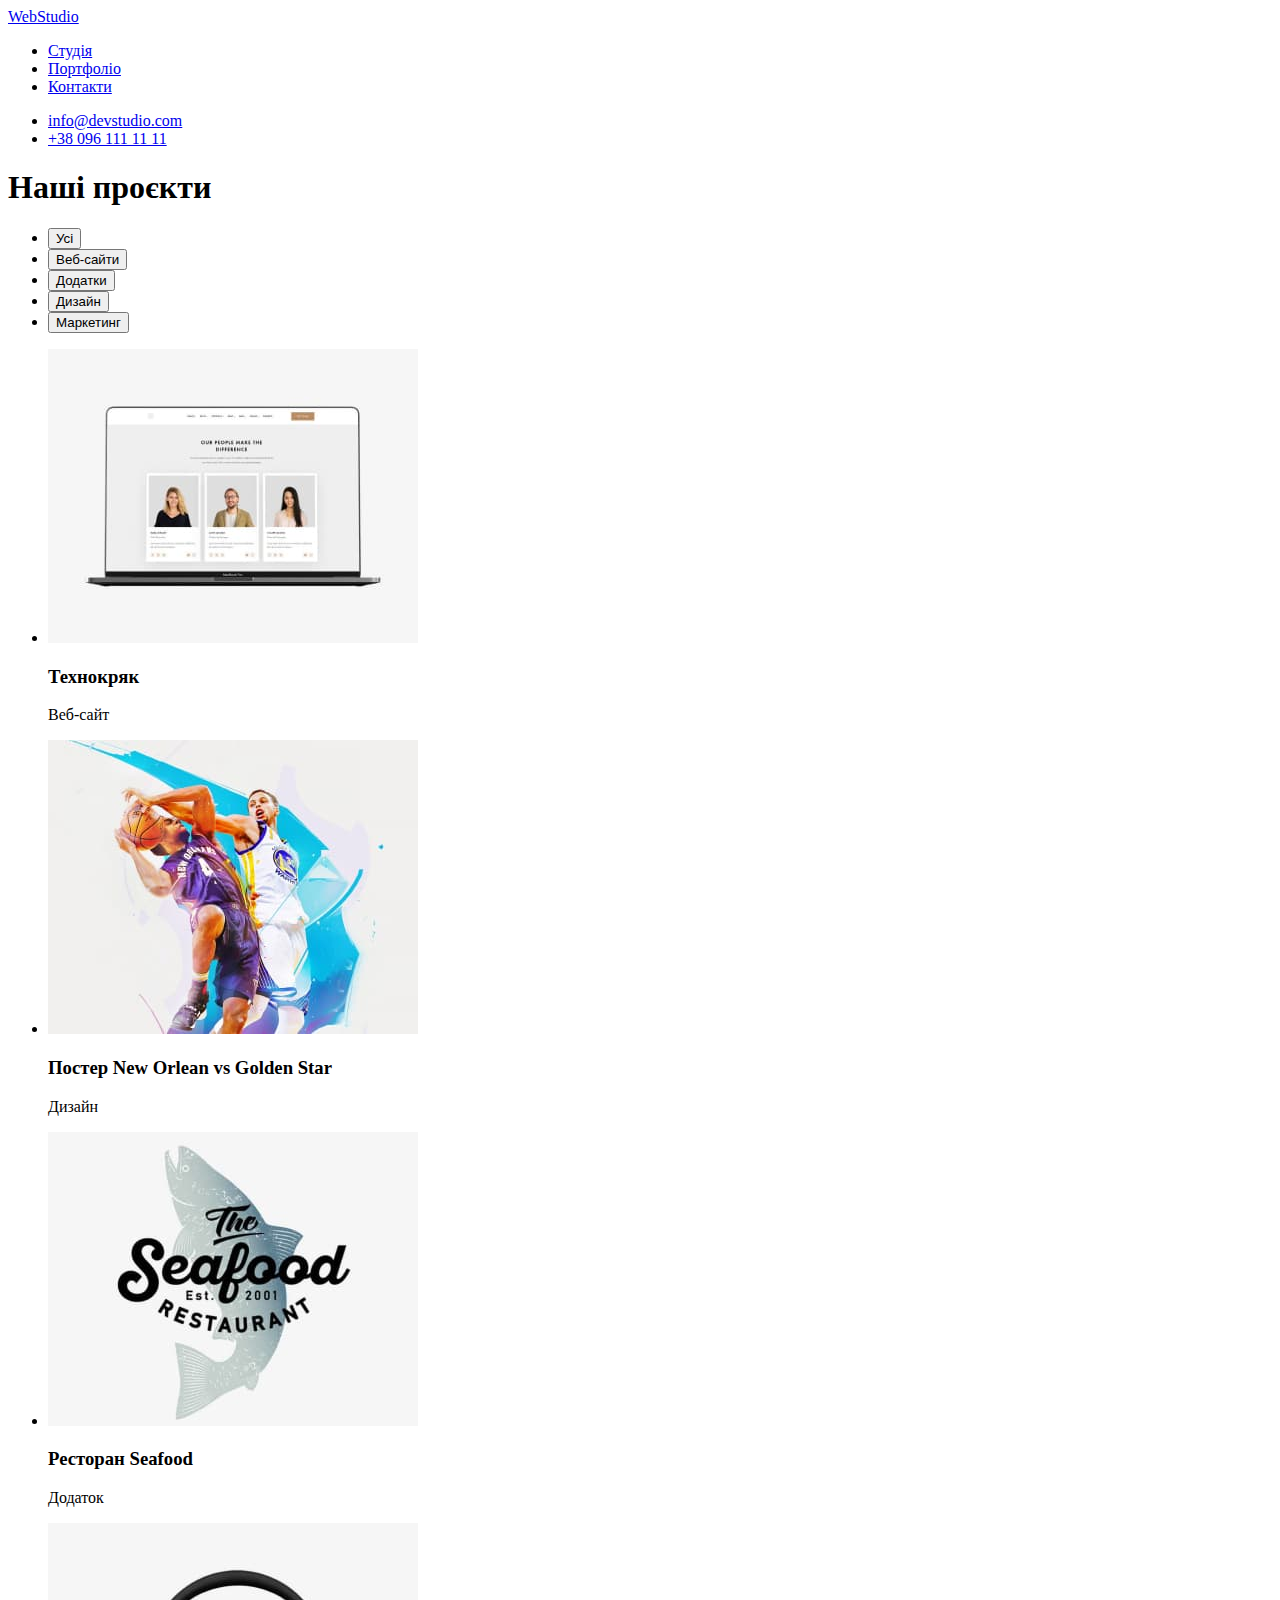
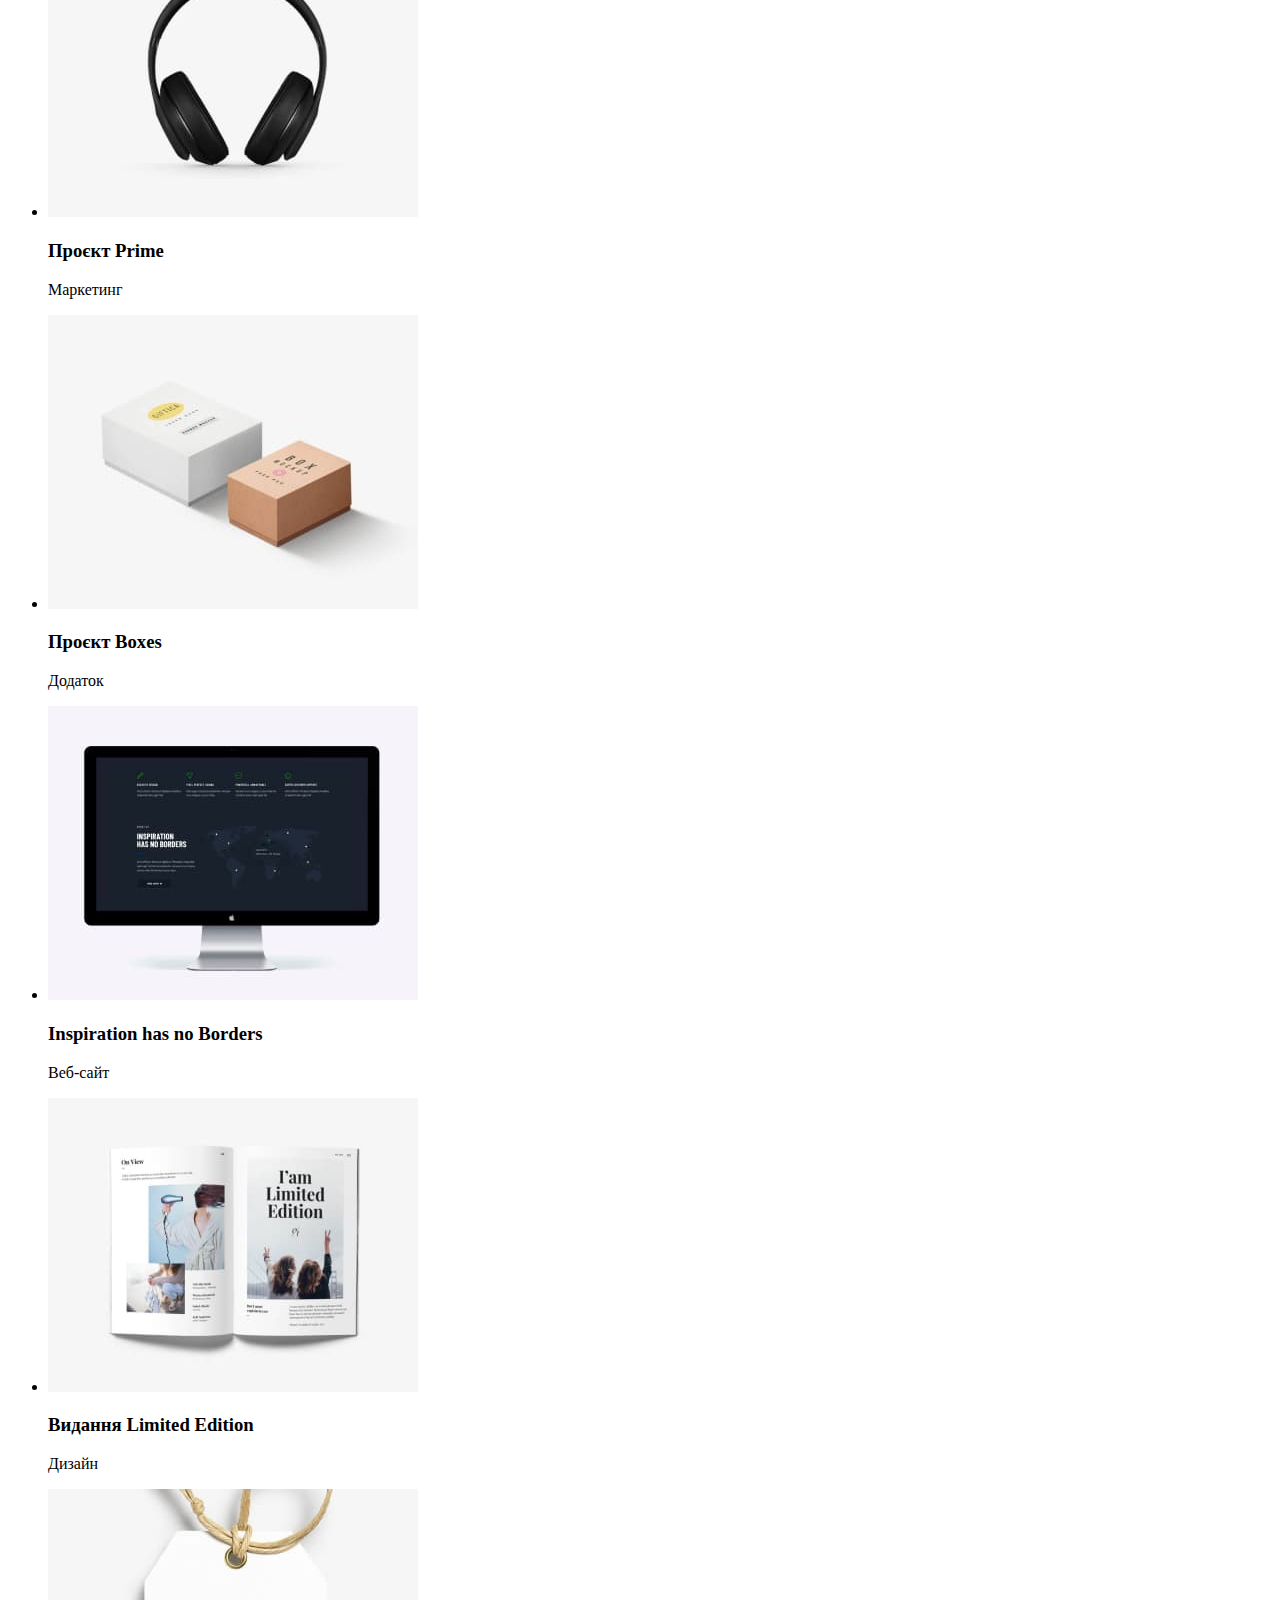
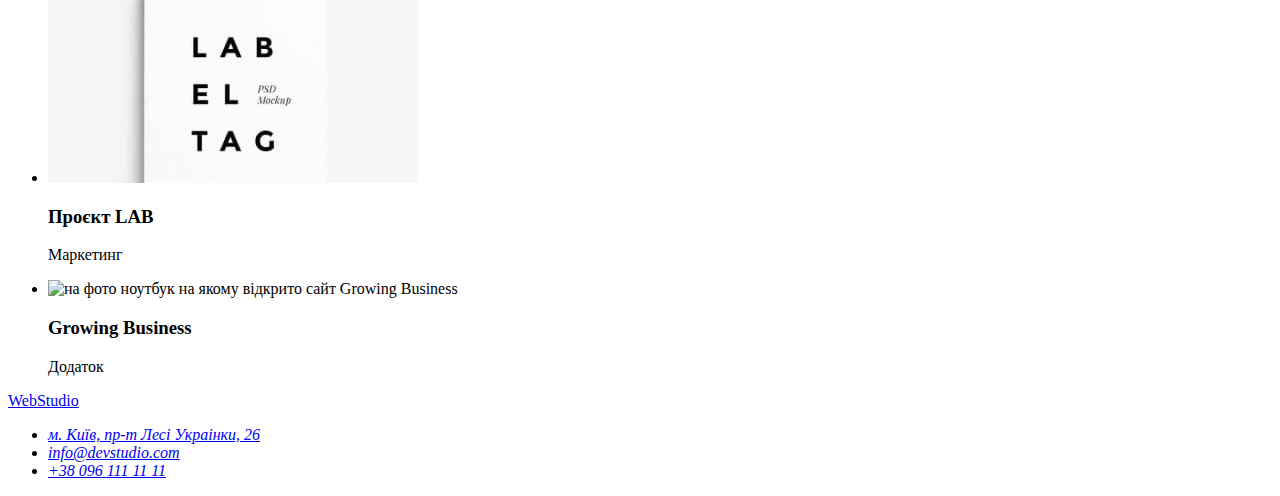
==== portfolio.html @ 0df93a82 "added portfolio.html" ====
<!DOCTYPE html>
<html lang="uk">

<head>
    <meta charset="UTF-8">
    <meta http-equiv="X-UA-Compatible" content="IE=edge">
    <meta name="viewport" content="width=device-width, initial-scale=1.0">
    <title>Portfolio</title>
</head>

<body>
    <header>
        <nav>
            <a href="./index.html">WebStudio</a>
            <ul>
                <li><a href="./index.html">Студія</a></li>
                <li><a href="./portfolio.html">Портфоліо</a></li>
                <li><a href="#">Контакти</a></li>
            </ul>
        </nav>
        <ul>
            <li><a href="mailto:info@devstudio.com" lang="en">info@devstudio.com</a></li>
            <li><a href="tel:+380961111111">+38 096 111 11 11</a></li>
        </ul>
    </header>
    <main>
        <section>
            <h1>Наші проєкти</h1>
            <ul>
                <li><button type="button">Усі</button></li>
                <li><button type="button">Веб-сайти</button></li>
                <li><button type="button">Додатки</button></li>
                <li><button type="button">Дизайн</button></li>
                <li><button type="button">Маркетинг</button></li>
            </ul>
            <ul>
                <li>
                    <img src="./images/tehnokriak.jpg" alt="на фото відкритий ноутбук на якому зображено дві жінки та чоловік" width="370" height="294">
                    <h3>Технокряк</h3>
                    <p>Веб-сайт</p>
                </li>
                <li>
                    <img src="./images/poster New Orlean vs Golden Star.jpg" alt="на фото зображено постер з двома баскетболістами" width="370" height="294">
                    <h3>Постер New Orlean vs Golden Star</h3>
                    <p>Дизайн</p>
                </li>
                <li>
                    <img src="./images/restaurant Seafood.jpg" alt="на фото зображено рибу та назву ресторану" width="370" height="294">
                    <h3>Ресторан Seafood</h3>
                    <p>Додаток</p>
                </li>
                <li>
                    <img src="./images/project Prime.jpg" alt="на фото зображені бездротові навушники" width="370" height="294">
                    <h3>Проєкт Prime</h3>
                    <p>Маркетинг</p>
                </li>
                <li>
                    <img src="./images/project Boxes.jpg" alt="на фото зображено біла і коричнева коробки" width="370" height="294">
                    <h3>Проєкт Boxes</h3>
                    <p>Додаток</p>
                </li>
                <li>
                    <img src="./images/Inspiration has no Borders.jpg" alt="на фото монітор apple на якому зображено карту світу" width="370" height="294">
                    <h3>Inspiration has no Borders</h3>
                    <p>Веб-сайт</p>
                </li>
                <li>
                    <img src="./images/publishing house Limited Edition.jpg" alt="на фото відкрита книга" width="370" height="294">
                    <h3>Видання Limited Edition</h3>
                    <p>Дизайн</p>
                </li>
                <li>
                    <img src="./images/project LAB.jpg" alt="на фото зображена паперова лейба з написом LAB EL TAG" width="370" height="294">
                    <h3>Проєкт LAB</h3>
                    <p>Маркетинг</p>
                </li>
                <li>
                    <img src="./images/Growing Business.jpg.jpg" alt="на фото ноутбук на якому відкрито сайт Growing Business" width="370" height="294">
                    <h3>Growing Business</h3>
                    <p>Додаток</p>
                </li>
            </ul>
        </section>
    </main>
    <footer>
        <a href="./index.html">WebStudio</a>
        <address>
            <ul>
                <li>
                    <a href="https://goo.gl/maps/CPtrU1FHBa2aNyZL9" target="_blank"
                        rel="noopener noreferrer nofollow">м. Київ, пр-т Лесі Украінки, 26</a>
                </li>
                <li>
                    <a href="mailto:info@devstudio.com" lang="en">info@devstudio.com</a>
                </li>
                <li>
                    <a href="tel:+380961111111">+38 096 111 11 11</a>
                </li>
            </ul>

        </address>
    </footer>
</body>

</html>
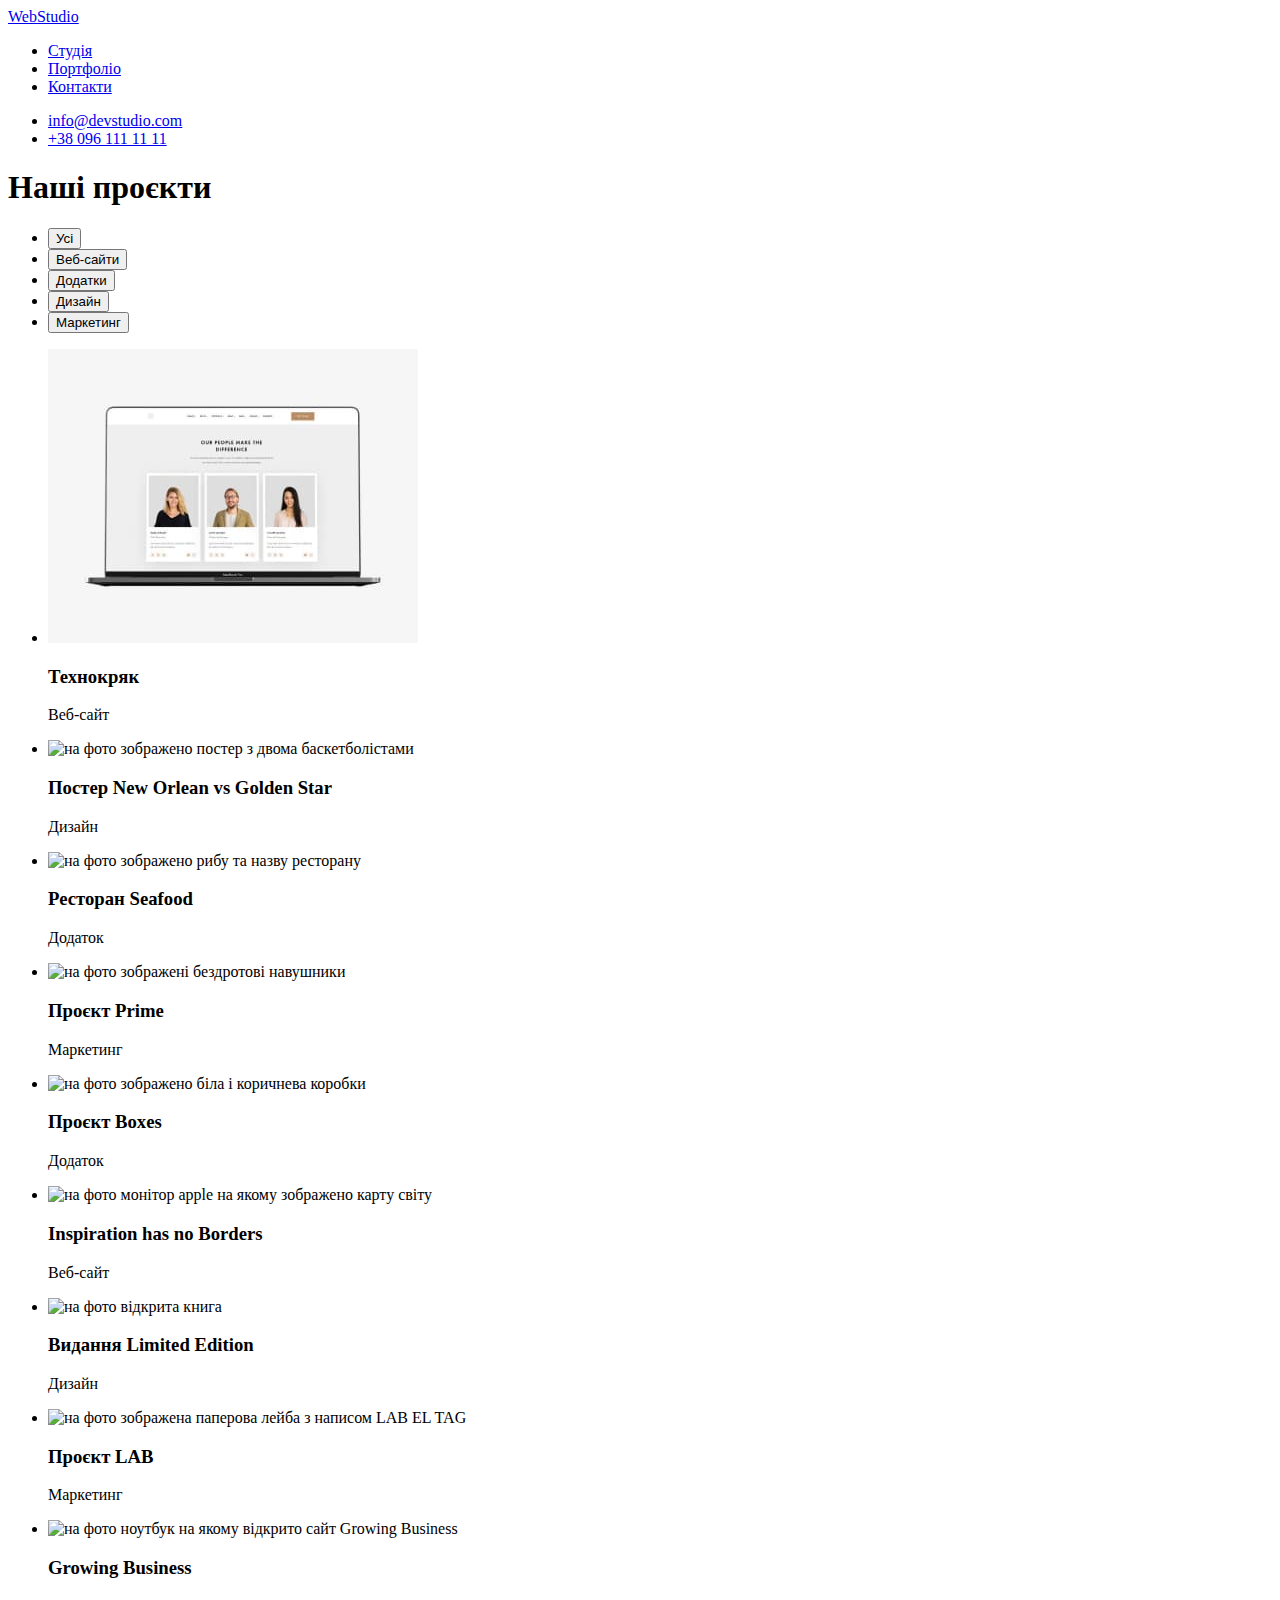
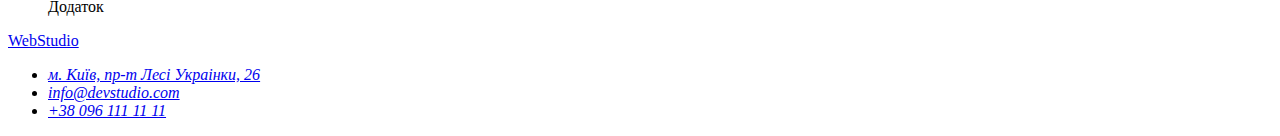
==== commit ad781c62: "added portfolio.html-01" ====
--- a/portfolio.html
+++ b/portfolio.html
@@ -40,42 +40,42 @@
                     <p>Веб-сайт</p>
                 </li>
                 <li>
-                    <img src="./images/poster New Orlean vs Golden Star.jpg" alt="на фото зображено постер з двома баскетболістами" width="370" height="294">
+                    <img src="./images/poster new orlean vs golden star.jpg" alt="на фото зображено постер з двома баскетболістами" width="370" height="294">
                     <h3>Постер New Orlean vs Golden Star</h3>
                     <p>Дизайн</p>
                 </li>
                 <li>
-                    <img src="./images/restaurant Seafood.jpg" alt="на фото зображено рибу та назву ресторану" width="370" height="294">
+                    <img src="./images/restaurant seafood.jpg" alt="на фото зображено рибу та назву ресторану" width="370" height="294">
                     <h3>Ресторан Seafood</h3>
                     <p>Додаток</p>
                 </li>
                 <li>
-                    <img src="./images/project Prime.jpg" alt="на фото зображені бездротові навушники" width="370" height="294">
+                    <img src="./images/project prime.jpg" alt="на фото зображені бездротові навушники" width="370" height="294">
                     <h3>Проєкт Prime</h3>
                     <p>Маркетинг</p>
                 </li>
                 <li>
-                    <img src="./images/project Boxes.jpg" alt="на фото зображено біла і коричнева коробки" width="370" height="294">
+                    <img src="./images/project boxes.jpg" alt="на фото зображено біла і коричнева коробки" width="370" height="294">
                     <h3>Проєкт Boxes</h3>
                     <p>Додаток</p>
                 </li>
                 <li>
-                    <img src="./images/Inspiration has no Borders.jpg" alt="на фото монітор apple на якому зображено карту світу" width="370" height="294">
+                    <img src="./images/inspiration has no borders.jpg" alt="на фото монітор apple на якому зображено карту світу" width="370" height="294">
                     <h3>Inspiration has no Borders</h3>
                     <p>Веб-сайт</p>
                 </li>
                 <li>
-                    <img src="./images/publishing house Limited Edition.jpg" alt="на фото відкрита книга" width="370" height="294">
+                    <img src="./images/publishing house limited edition.jpg" alt="на фото відкрита книга" width="370" height="294">
                     <h3>Видання Limited Edition</h3>
                     <p>Дизайн</p>
                 </li>
                 <li>
-                    <img src="./images/project LAB.jpg" alt="на фото зображена паперова лейба з написом LAB EL TAG" width="370" height="294">
+                    <img src="./images/project lab.jpg" alt="на фото зображена паперова лейба з написом LAB EL TAG" width="370" height="294">
                     <h3>Проєкт LAB</h3>
                     <p>Маркетинг</p>
                 </li>
                 <li>
-                    <img src="./images/Growing Business.jpg.jpg" alt="на фото ноутбук на якому відкрито сайт Growing Business" width="370" height="294">
+                    <img src="./images/growing business.jpg" alt="на фото ноутбук на якому відкрито сайт Growing Business" width="370" height="294">
                     <h3>Growing Business</h3>
                     <p>Додаток</p>
                 </li>
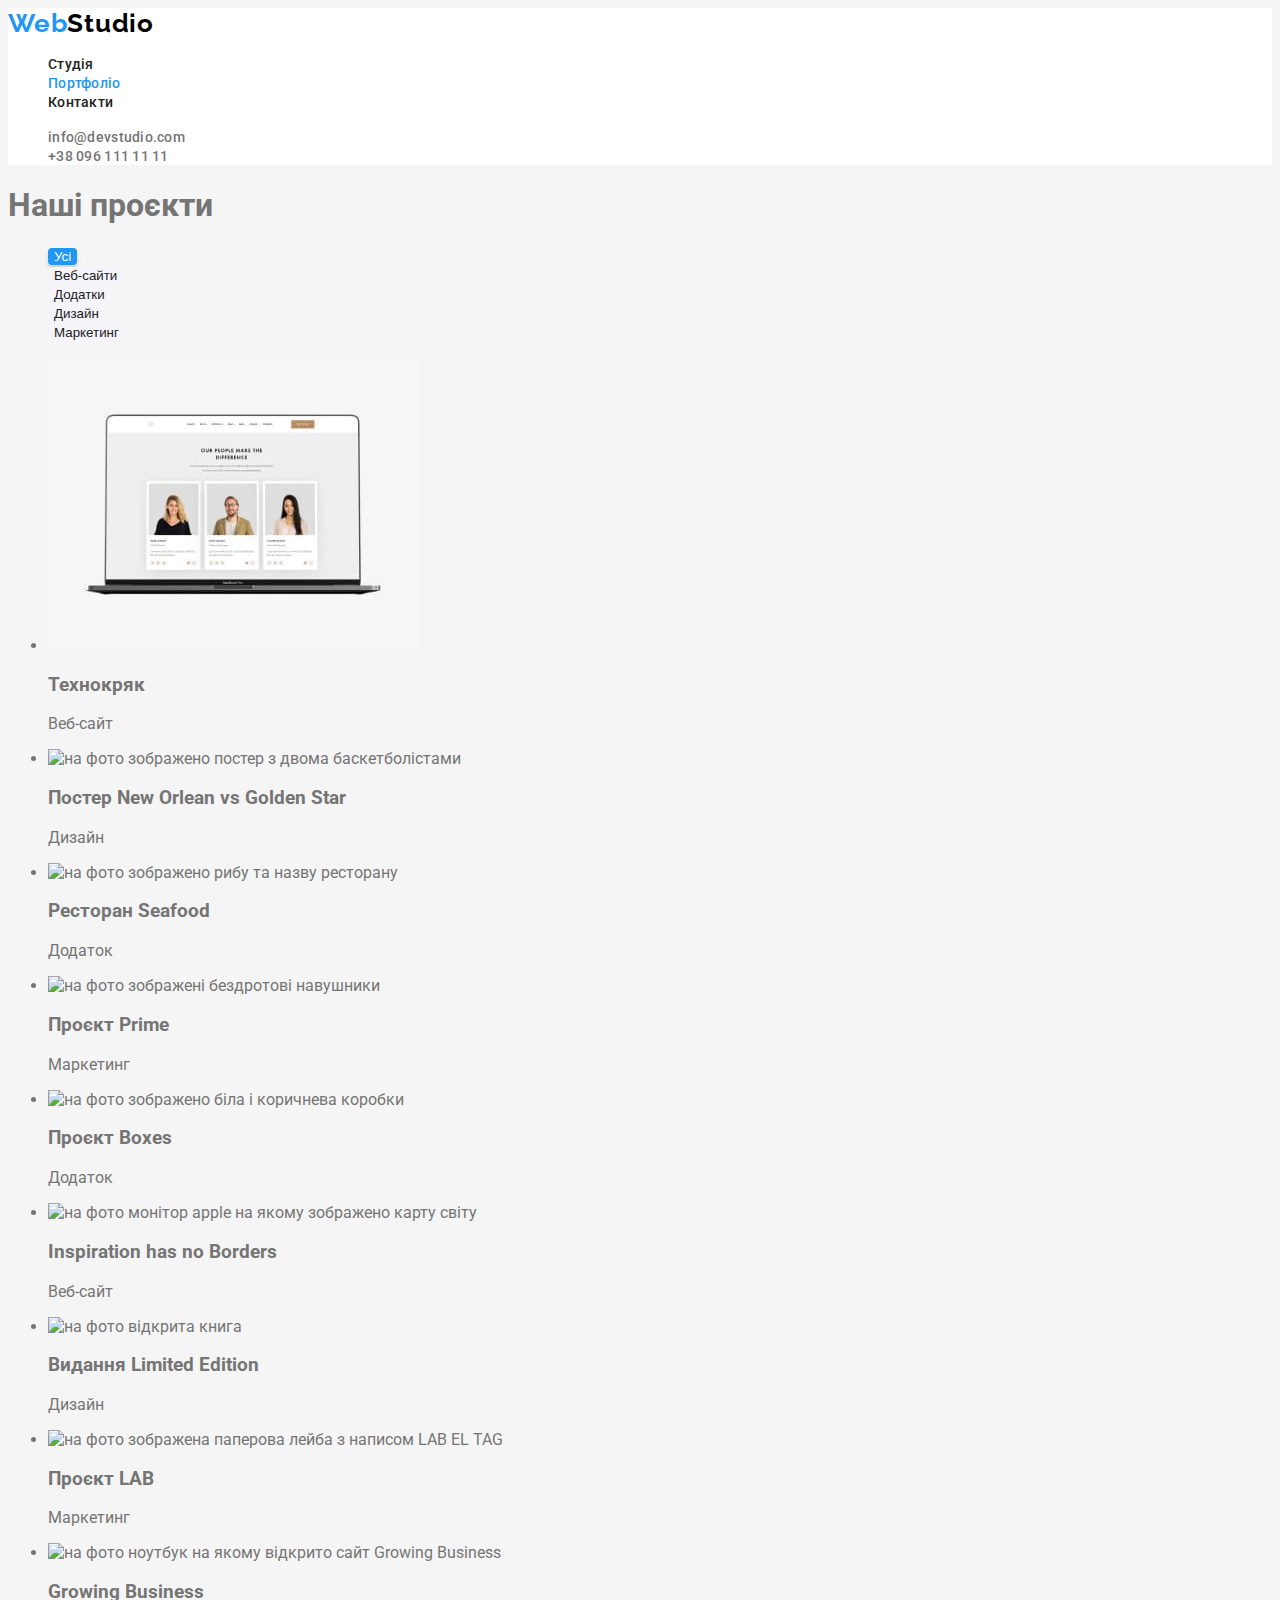
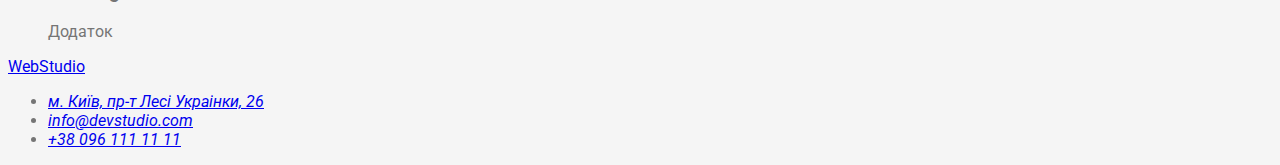
==== commit d21385ef: "added styles.css" ====
--- a/portfolio.html
+++ b/portfolio.html
@@ -5,33 +5,38 @@
     <meta charset="UTF-8">
     <meta http-equiv="X-UA-Compatible" content="IE=edge">
     <meta name="viewport" content="width=device-width, initial-scale=1.0">
+    <link rel="preconnect" href="https://fonts.googleapis.com">
+    <link rel="preconnect" href="https://fonts.gstatic.com" crossorigin>
+    <link href="https://fonts.googleapis.com/css2?family=Raleway:wght@700&family=Roboto:wght@400;500;700;900&display=swap"
+        rel="stylesheet">
+    <link rel="stylesheet" href="./css/styles.css">
     <title>Portfolio</title>
 </head>
 
 <body>
-    <header>
+    <header class="const">
         <nav>
-            <a href="./index.html">WebStudio</a>
-            <ul>
-                <li><a href="./index.html">Студія</a></li>
-                <li><a href="./portfolio.html">Портфоліо</a></li>
-                <li><a href="#">Контакти</a></li>
+            <a href="./index.html" class="logo"><span class="logo-accent">Web</span>Studio</a>
+            <ul class="site-nav list">
+                <li><a href="./index.html" class="link">Студія</a></li>
+                <li><a href="./portfolio.html" class="link-primary link">Портфоліо</a></li>
+                <li><a href="#" class="link">Контакти</a></li>
             </ul>
         </nav>
-        <ul>
-            <li><a href="mailto:info@devstudio.com" lang="en">info@devstudio.com</a></li>
-            <li><a href="tel:+380961111111">+38 096 111 11 11</a></li>
+        <ul class="list">
+            <li><a href="mailto:info@devstudio.com" lang="en" class="link">info@devstudio.com</a></li>
+            <li><a href="tel:+380961111111" class="link">+38 096 111 11 11</a></li>
         </ul>
     </header>
     <main>
         <section>
             <h1>Наші проєкти</h1>
-            <ul>
-                <li><button type="button">Усі</button></li>
-                <li><button type="button">Веб-сайти</button></li>
-                <li><button type="button">Додатки</button></li>
-                <li><button type="button">Дизайн</button></li>
-                <li><button type="button">Маркетинг</button></li>
+            <ul class="list">
+                <li><button type="button" class="button-primary">Усі</button></li>
+                <li><button type="button" class="button">Веб-сайти</button></li>
+                <li><button type="button" class="button">Додатки</button></li>
+                <li><button type="button" class="button">Дизайн</button></li>
+                <li><button type="button" class="button">Маркетинг</button></li>
             </ul>
             <ul>
                 <li>
--- a/css/styles.css
+++ b/css/styles.css
@@ -0,0 +1,102 @@
+:root {
+    --primary-text-color: #757575;
+    --title-text-color: #212121;
+    --accent-color: #2196F3;
+    --primary-bg-color: #F5F5F5;
+    --second-bg-color: #2F303A;
+    --white-color: #FFFFFF;
+}
+/* білий rgba(255, 255, 255, 0.6) */
+/* bg-color footer hero: #2F303A; */
+
+body {
+    font-family: 'Roboto', sans-serif;
+    color: var(--primary-text-color);
+    background-color: var(--primary-bg-color);
+}
+
+.const {
+    background-color: #FFFFFF;
+}
+
+.logo {
+    font-family: 'Raleway', sans-serif;
+    font-weight: 700; 
+    font-size: 26px;
+    line-height: 1,1923;
+    letter-spacing: 0.03em;
+    color: #000000;
+    text-decoration: none;
+}
+.logo-accent {
+    color: var(--accent-color);
+}  
+
+/* site nav */
+
+.link {
+    font-weight: 500;
+    font-size: 14px;
+    line-height: 1,1428;
+    letter-spacing: 0.02em;
+    text-decoration: none;
+    color: currentColor;
+} 
+
+.site-nav .link {
+    color: var(--title-text-color);
+}
+.site-nav .link-primary,
+.link:hover,
+.link:focus {
+    color: var(--accent-color);
+}
+
+/* секції та секції-заголовки */
+
+.hero {
+    background-color: var(--second-bg-color);
+}
+.hero-title{
+    color: var(--white-color);
+}
+/* не знаю чому не підключається і не спрацьовує клас */
+
+.button {
+    color: var(--title-text-color);
+    background: #F5F4FA;
+    border-radius: 4px;
+    border: none;
+}
+.button-primary {
+    color: var(--white-color);
+    background-color: var(--accent-color);
+    box-shadow: 0px 4px 4px rgba(0, 0, 0, 0.15);
+    border-radius: 4px;
+    border: none;
+}
+.button:hover,
+.button:focus {
+    color: var(--white-color);
+    background-color: var(--accent-color);
+}
+
+.section {
+
+}
+.list {
+    list-style: none;
+}
+.section-title {
+    color: var(--title-text-color);
+}
+.feature-list .title,
+.team-list .title {
+    color: var(--title-text-color);
+}
+
+/* page portfolio.html */
+
+
+
+
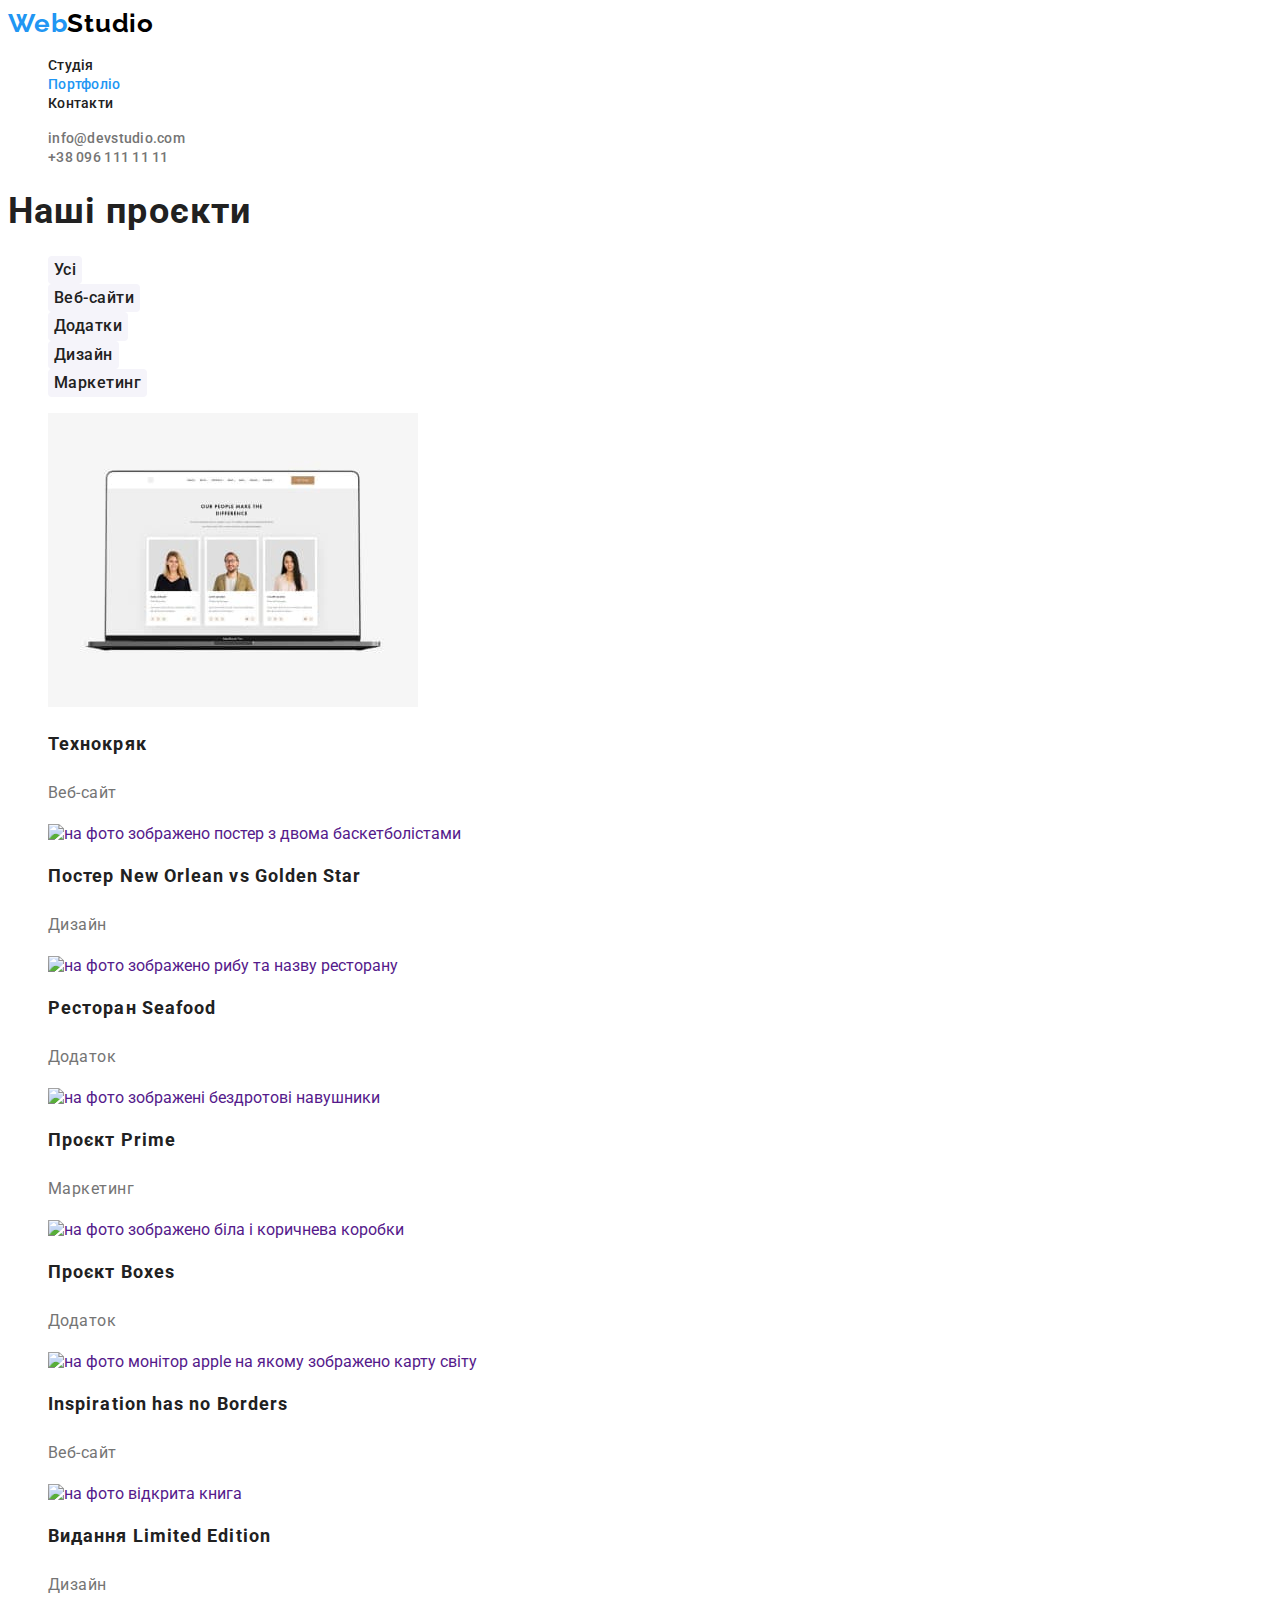
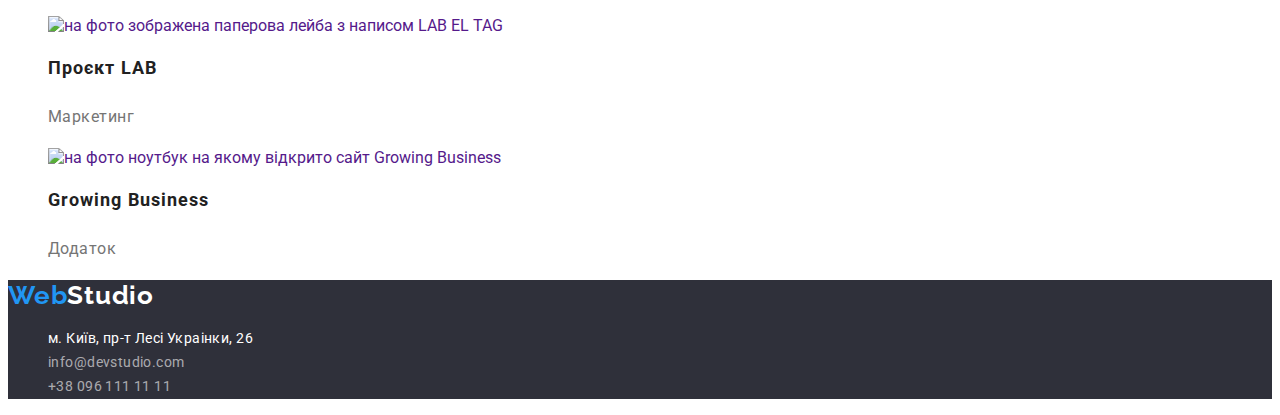
==== commit 004c6da4: "edited html&css" ====
--- a/portfolio.html
+++ b/portfolio.html
@@ -5,21 +5,21 @@
     <meta charset="UTF-8">
     <meta http-equiv="X-UA-Compatible" content="IE=edge">
     <meta name="viewport" content="width=device-width, initial-scale=1.0">
+    <title>Portfolio</title>
     <link rel="preconnect" href="https://fonts.googleapis.com">
     <link rel="preconnect" href="https://fonts.gstatic.com" crossorigin>
     <link href="https://fonts.googleapis.com/css2?family=Raleway:wght@700&family=Roboto:wght@400;500;700;900&display=swap"
-        rel="stylesheet">
+          rel="stylesheet">
     <link rel="stylesheet" href="./css/styles.css">
-    <title>Portfolio</title>
 </head>
 
 <body>
-    <header class="const">
+    <header class="hat">
         <nav>
-            <a href="./index.html" class="logo"><span class="logo-accent">Web</span>Studio</a>
+            <a href="./index.html" class="logo">Web<span class="black-studio">Studio</span></a>
             <ul class="site-nav list">
                 <li><a href="./index.html" class="link">Студія</a></li>
-                <li><a href="./portfolio.html" class="link-primary link">Портфоліо</a></li>
+                <li><a href="./portfolio.html" class="link current">Портфоліо</a></li>
                 <li><a href="#" class="link">Контакти</a></li>
             </ul>
         </nav>
@@ -29,82 +29,130 @@
         </ul>
     </header>
     <main>
-        <section>
-            <h1>Наші проєкти</h1>
+        <section class="portfolio">
+            <h1 class="section-title hidden">Наші проєкти</h1>
             <ul class="list">
-                <li><button type="button" class="button-primary">Усі</button></li>
-                <li><button type="button" class="button">Веб-сайти</button></li>
-                <li><button type="button" class="button">Додатки</button></li>
-                <li><button type="button" class="button">Дизайн</button></li>
-                <li><button type="button" class="button">Маркетинг</button></li>
+                <li><button type="button" class="buttons">Усі</button></li>
+                <li><button type="button" class="buttons">Веб-сайти</button></li>
+                <li><button type="button" class="buttons">Додатки</button></li>
+                <li><button type="button" class="buttons">Дизайн</button></li>
+                <li><button type="button" class="buttons">Маркетинг</button></li>
             </ul>
-            <ul>
-                <li>
-                    <img src="./images/tehnokriak.jpg" alt="на фото відкритий ноутбук на якому зображено дві жінки та чоловік" width="370" height="294">
-                    <h3>Технокряк</h3>
-                    <p>Веб-сайт</p>
+            <ul class="list">
+                <li class="portfolio-card">
+                   <a href="" class="portfolio-link">
+                       <img src="./images/tehnokriak.jpg" 
+                            alt="на фото відкритий ноутбук на якому зображено дві жінки та чоловік" 
+                            width="370"
+                            height="294">
+                       <h2 class="portfolio-title">Технокряк</h2>
+                       <p class="portfolio-text">Веб-сайт</p>
+                    </a>
                 </li>
-                <li>
-                    <img src="./images/poster new orlean vs golden star.jpg" alt="на фото зображено постер з двома баскетболістами" width="370" height="294">
-                    <h3>Постер New Orlean vs Golden Star</h3>
-                    <p>Дизайн</p>
+                <li class="portfolio-card">
+                    <a href="" class="portfolio-link">
+                        <img src="./images/poster new orlean vs golden star.jpg" 
+                            alt="на фото зображено постер з двома баскетболістами" 
+                            width="370" 
+                            height="294">
+                        <h2 class="portfolio-title">Постер New Orlean vs Golden Star</h2>
+                        <p class="portfolio-text">Дизайн</p>
+                    </a>
                 </li>
-                <li>
-                    <img src="./images/restaurant seafood.jpg" alt="на фото зображено рибу та назву ресторану" width="370" height="294">
-                    <h3>Ресторан Seafood</h3>
-                    <p>Додаток</p>
+                <li class="portfolio-card">
+                    <a href="" class="portfolio-link">
+                        <img src="./images/restaurant seafood.jpg" 
+                             alt="на фото зображено рибу та назву ресторану" 
+                             width="370" 
+                             height="294">
+                        <h2 class="portfolio-title">Ресторан Seafood</h2>
+                        <p class="portfolio-text">Додаток</p>
+                    </a>
                 </li>
-                <li>
-                    <img src="./images/project prime.jpg" alt="на фото зображені бездротові навушники" width="370" height="294">
-                    <h3>Проєкт Prime</h3>
-                    <p>Маркетинг</p>
+                <li class="portfolio-card">
+                    <a href="" class="portfolio-link">
+                        <img src="./images/project prime.jpg" 
+                             alt="на фото зображені бездротові навушники" 
+                             width="370" 
+                             height="294">
+                        <h2 class="portfolio-title">Проєкт Prime</h2>
+                        <p class="portfolio-text">Маркетинг</p>
+                    </a>
                 </li>
-                <li>
-                    <img src="./images/project boxes.jpg" alt="на фото зображено біла і коричнева коробки" width="370" height="294">
-                    <h3>Проєкт Boxes</h3>
-                    <p>Додаток</p>
+                <li class="portfolio-card">
+                    <a href="" class="portfolio-link">
+                        <img src="./images/project boxes.jpg" 
+                             alt="на фото зображено біла і коричнева коробки" 
+                             width="370" 
+                             height="294">
+                        <h2 class="portfolio-title">Проєкт Boxes</h2>
+                        <p class="portfolio-text">Додаток</p>
+                    </a>
                 </li>
-                <li>
-                    <img src="./images/inspiration has no borders.jpg" alt="на фото монітор apple на якому зображено карту світу" width="370" height="294">
-                    <h3>Inspiration has no Borders</h3>
-                    <p>Веб-сайт</p>
+                <li class="portfolio-card">
+                    <a href="" class="portfolio-link">
+                        <img src="./images/inspiration has no borders.jpg" 
+                             alt="на фото монітор apple на якому зображено карту світу" 
+                             width="370" 
+                             height="294">
+                        <h2 class="portfolio-title">Inspiration has no Borders</h2>
+                        <p class="portfolio-text">Веб-сайт</p>
+                    </a>
                 </li>
-                <li>
-                    <img src="./images/publishing house limited edition.jpg" alt="на фото відкрита книга" width="370" height="294">
-                    <h3>Видання Limited Edition</h3>
-                    <p>Дизайн</p>
+                <li class="portfolio-card">
+                    <a href="" class="portfolio-link">
+                        <img src="./images/publishing house limited edition.jpg" 
+                             alt="на фото відкрита книга" 
+                             width="370" 
+                             height="294">
+                        <h2 class="portfolio-title">Видання Limited Edition</h2>
+                        <p class="portfolio-text">Дизайн</p>
+                    </a>
                 </li>
-                <li>
-                    <img src="./images/project lab.jpg" alt="на фото зображена паперова лейба з написом LAB EL TAG" width="370" height="294">
-                    <h3>Проєкт LAB</h3>
-                    <p>Маркетинг</p>
+                <li class="portfolio-card">
+                    <a href="" class="portfolio-link">
+                        <img src="./images/project lab.jpg" 
+                             alt="на фото зображена паперова лейба з написом LAB EL TAG" 
+                             width="370" 
+                             height="294">
+                        <h2 class="portfolio-title">Проєкт LAB</h2>
+                        <p class="portfolio-text">Маркетинг</p>
+                    </a>
                 </li>
-                <li>
-                    <img src="./images/growing business.jpg" alt="на фото ноутбук на якому відкрито сайт Growing Business" width="370" height="294">
-                    <h3>Growing Business</h3>
-                    <p>Додаток</p>
+                <li class="portfolio-card">
+                    <a href="" class="portfolio-link">
+                        <img src="./images/growing business.jpg" 
+                             alt="на фото ноутбук на якому відкрито сайт Growing Business" 
+                             width="370" 
+                             height="294">
+                        <h2 class="portfolio-title">Growing Business</h2>
+                        <p class="portfolio-text">Додаток</p>
+                    </a>
                 </li>
             </ul>
         </section>
     </main>
-    <footer>
-        <a href="./index.html">WebStudio</a>
-        <address>
-            <ul>
-                <li>
-                    <a href="https://goo.gl/maps/CPtrU1FHBa2aNyZL9" target="_blank"
-                        rel="noopener noreferrer nofollow">м. Київ, пр-т Лесі Украінки, 26</a>
-                </li>
-                <li>
-                    <a href="mailto:info@devstudio.com" lang="en">info@devstudio.com</a>
-                </li>
-                <li>
-                    <a href="tel:+380961111111">+38 096 111 11 11</a>
-                </li>
-            </ul>
-
-        </address>
-    </footer>
+<footer class="floor">
+    <a href="./index.html" class="logo">Web<span class="white-studio">Studio</span></a>
+    <address class="contacts">
+        <ul class="list">
+            <li>
+                <a href="https://goo.gl/maps/CPtrU1FHBa2aNyZL9" 
+                   target="_blank" 
+                   rel="noopener noreferrer nofollow"
+                   class="link highlighter">м. Київ, пр-т Лесі Украінки, 26</a>
+            </li>
+            <li>
+                <a href="mailto:info@devstudio.com" lang="en" 
+                   class="link">info@devstudio.com</a>
+            </li>
+            <li>
+                <a href="tel:+380961111111" 
+                   class="link">+38 096 111 11 11</a>
+            </li>
+        </ul>
+    </address>
+</footer>
 </body>
 
 </html>--- a/css/styles.css
+++ b/css/styles.css
@@ -2,101 +2,195 @@
     --primary-text-color: #757575;
     --title-text-color: #212121;
     --accent-color: #2196F3;
-    --primary-bg-color: #F5F5F5;
+    --text-and-primary-bg-white-color: #FFFFFF;
     --second-bg-color: #2F303A;
-    --white-color: #FFFFFF;
+    --black-text-color-logo: #000000;
+    --buttons-and-bg-color:#F5F4FA;
 }
-/* білий rgba(255, 255, 255, 0.6) */
-/* bg-color footer hero: #2F303A; */
+
 
 body {
+    color: var(--primary-text-color);
+    background-color: var(--text-and-primary-bg-white-color);
     font-family: 'Roboto', sans-serif;
-    color: var(--primary-text-color);
-    background-color: var(--primary-bg-color);
+}
+.list {
+    list-style: none;
 }
 
-.const {
-    background-color: #FFFFFF;
+/* ----------------------------------------шапка--------------- */
+
+.hat {
+    background-color: var(--text-and-primary-bg-white-color);
 }
 
 .logo {
+    color: var(--accent-color);
     font-family: 'Raleway', sans-serif;
     font-weight: 700; 
     font-size: 26px;
-    line-height: 1,1923;
+    line-height: 1.19;
     letter-spacing: 0.03em;
-    color: #000000;
     text-decoration: none;
 }
-.logo-accent {
-    color: var(--accent-color);
+.black-studio {
+    color: var(--black-text-color-logo);
 }  
 
-/* site nav */
+/*------------------------------------------ site nav ------------------*/
 
 .link {
+    color: var(--primary-text-color);
     font-weight: 500;
     font-size: 14px;
-    line-height: 1,1428;
+    line-height: 1.14;
     letter-spacing: 0.02em;
     text-decoration: none;
-    color: currentColor;
 } 
-
 .site-nav .link {
     color: var(--title-text-color);
 }
-.site-nav .link-primary,
+.site-nav .link.current,
 .link:hover,
 .link:focus {
     color: var(--accent-color);
 }
 
-/* секції та секції-заголовки */
+/* ----------------------------------------------------hero------------- */
 
 .hero {
     background-color: var(--second-bg-color);
+    }
+.hero-title{
+    color: var(--text-and-primary-bg-white-color);
+    font-weight: 900;
+    font-size: 44px;
+    line-height: 1.36;
+    letter-spacing: 0.06em;
+    text-align: center;
+    text-transform: uppercase;
 }
-.hero-title{
-    color: var(--white-color);
-}
-/* не знаю чому не підключається і не спрацьовує клас */
+/*----------------------------------------------------кнопки--------------*/
 
-.button {
+.buttons {
     color: var(--title-text-color);
-    background: #F5F4FA;
+    background-color: var(--buttons-and-bg-color);
+    font-family: inherit;
+    font-weight: 500;
+    font-size: 16px;
+    line-height: 1.63;
+    text-align: center;
+    letter-spacing: 0.03em;
     border-radius: 4px;
     border: none;
+    cursor: pointer;
 }
-.button-primary {
-    color: var(--white-color);
+.button-accent {
+    color: var(--text-and-primary-bg-white-color);
     background-color: var(--accent-color);
-    box-shadow: 0px 4px 4px rgba(0, 0, 0, 0.15);
+    font-family: inherit;
+    font-weight: 700;
+    font-size: 16px;
+    line-height: 1.88;
+    letter-spacing: 0.06em;
     border-radius: 4px;
     border: none;
+    cursor: pointer;
 }
-.button:hover,
-.button:focus {
-    color: var(--white-color);
+.buttons:hover,
+.buttons:focus {
+    color: var(--text-and-primary-bg-white-color);
     background-color: var(--accent-color);
 }
 
-.section {
+/* ------------------------------секції та заголовки-секцій-------*/
 
-}
-.list {
-    list-style: none;
-}
 .section-title {
     color: var(--title-text-color);
+    font-size: 36px;
+    line-height: 1.17;
+    letter-spacing: 0.03em;
 }
-.feature-list .title,
-.team-list .title {
+
+/* -------------------------------------------переваги------------- */
+/* .hidden {
+
+} */
+.excellence-title {
     color: var(--title-text-color);
+    font-size: 14px;
+    line-height: 1.14;
+    letter-spacing: 0.03em;
+    text-transform: uppercase;
+}
+.excellence-text {
+    color: var(--primary-text-color);
+    font-weight: 400;
+    font-size: 14px;
+    line-height: 1.71;    
+    letter-spacing: 0.03em;
+}
+/* ------------------------------------------команда--------------- */
+
+.team {
+    background-color: var(--buttons-and-bg-color);
+}
+.team-card {
+    background-color: var(--text-and-primary-bg-white-color);
+}
+.team-title {
+    color: var(--title-text-color);
+    font-weight: 500;
+    font-size: 16px;
+    line-height: 1.19;
+    text-align: center;
+    letter-spacing: 0.03em;
+}
+.team-text {
+    font-weight: 400;
+    font-size: 16px;
+    line-height: 1.19;
+    text-align: center;
+    letter-spacing: 0.03em;
+}
+
+/* --------------------------------------------підлога------------- */
+
+.floor {
+    background-color: var(--second-bg-color);
+}
+.white-studio {
+    color: var(--text-and-primary-bg-white-color);
+}
+.contacts {
+    font-style: normal;
+}
+.contacts .link {
+    color: rgba(255, 255, 255, 0.6);
+    font-weight: 400;
+    line-height: 1.71;
+    letter-spacing: 0.03em;
+}
+.contacts .highlighter {
+    color: var(--text-and-primary-bg-white-color);
 }
 
 /* page portfolio.html */
 
+.portfolio-link { 
+    text-decoration: none;
+}
+.portfolio-title {
+    color: var(--title-text-color);
+    font-size: 18px;
+    line-height: 2;
+    letter-spacing: 0.06em;
+}
+.portfolio-text {
+    color: var(--primary-text-color);
+    line-height: 1.88;
+    letter-spacing: 0.03em;
+}
 
 
 
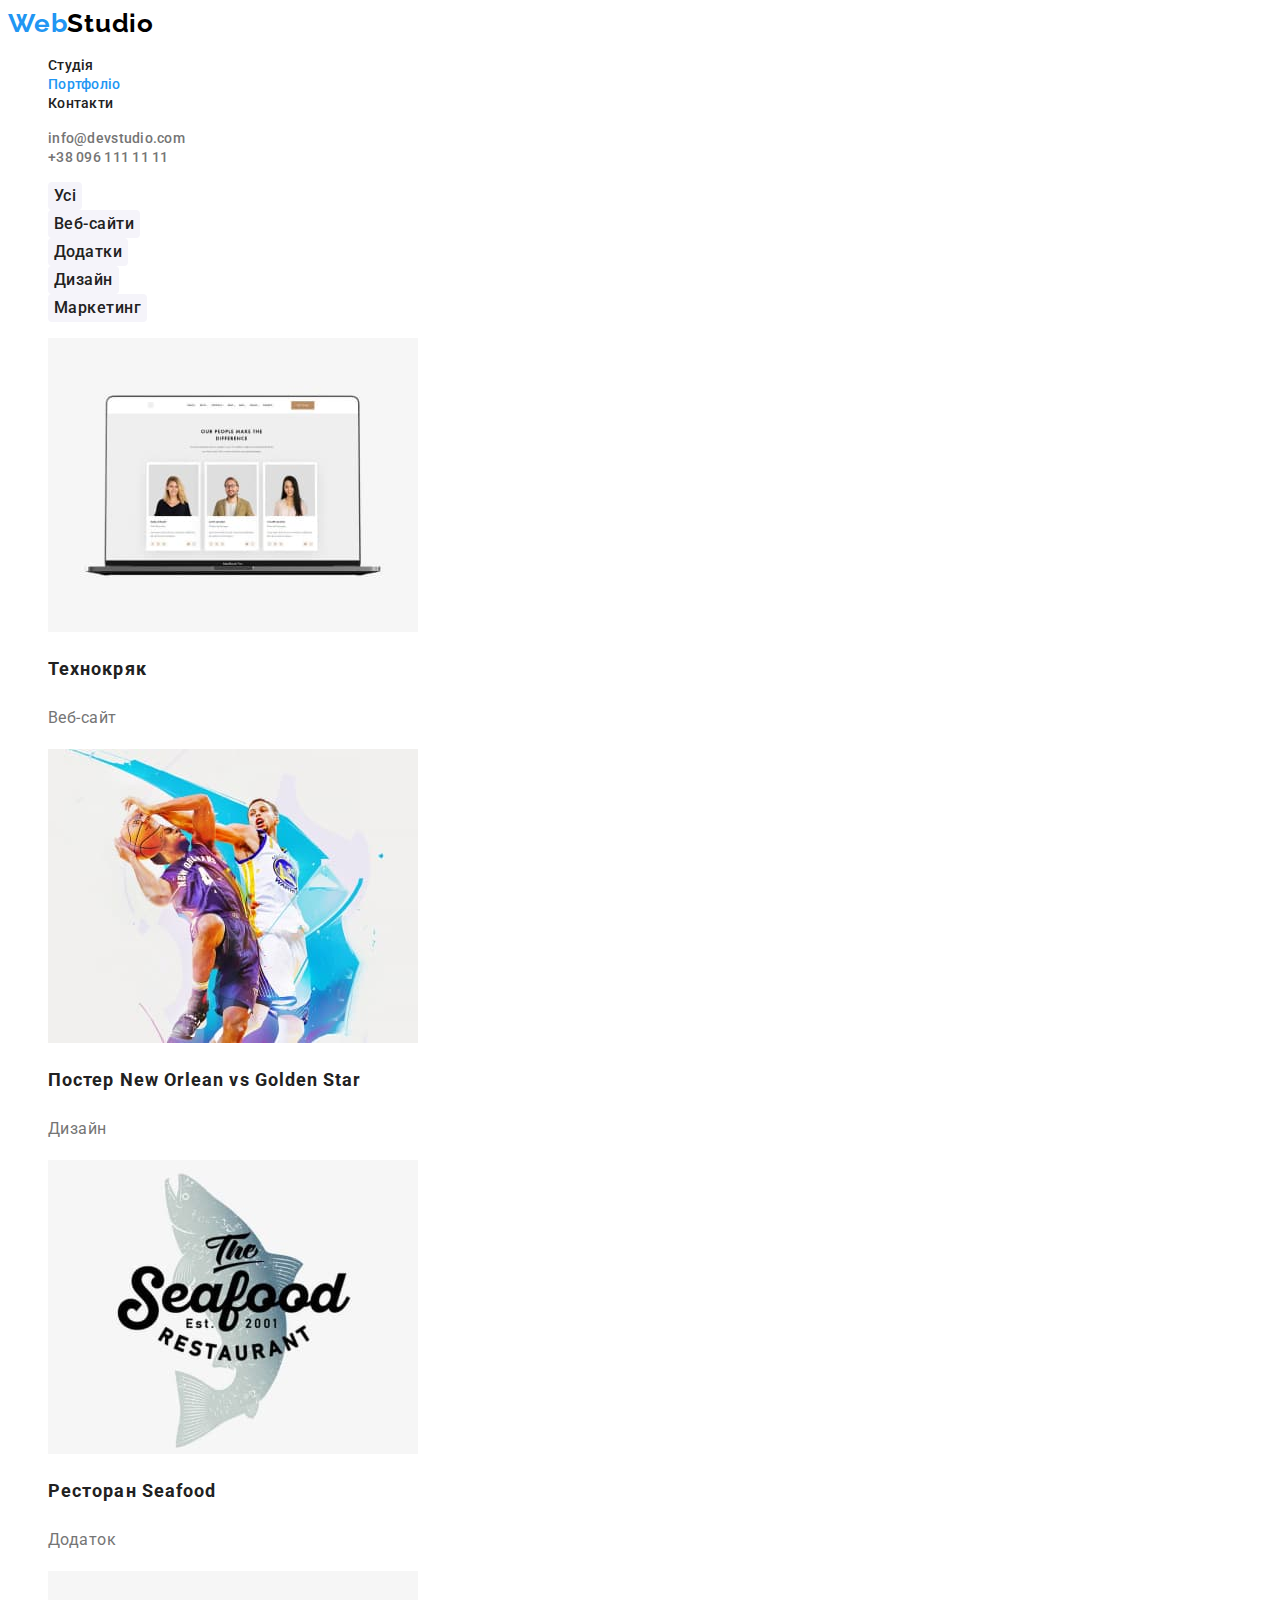
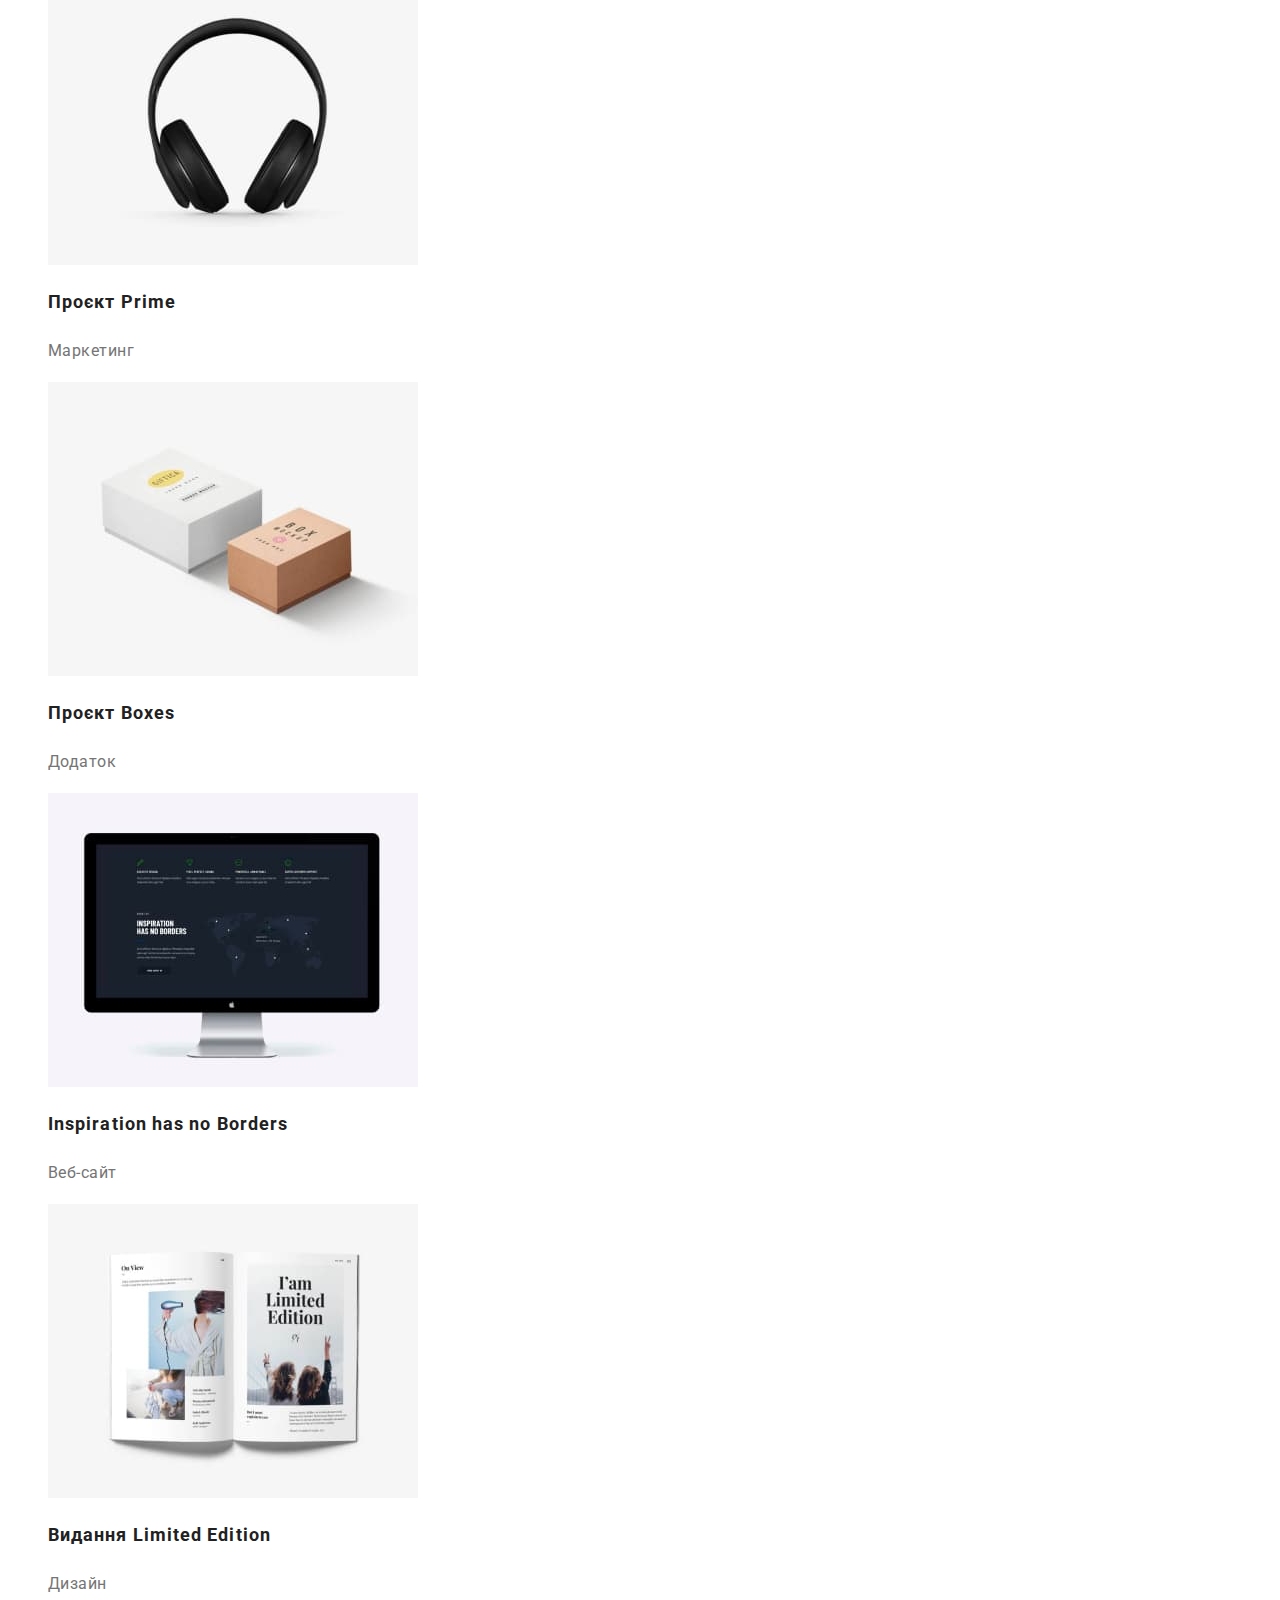
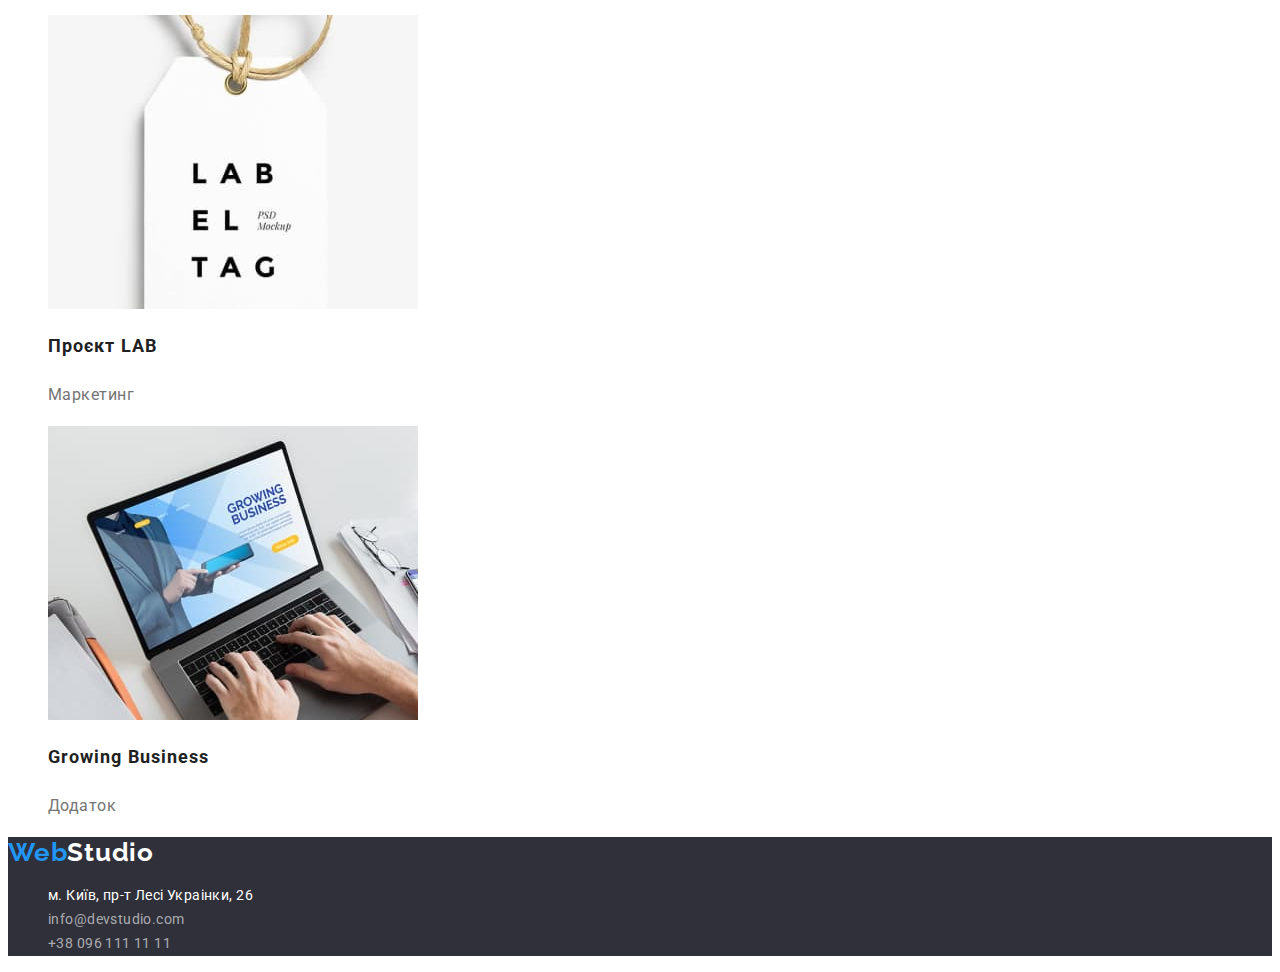
==== commit 3f616ac9: "done" ====
--- a/portfolio.html
+++ b/portfolio.html
@@ -1,158 +1,187 @@
 <!DOCTYPE html>
 <html lang="uk">
+  <head>
+    <meta charset="UTF-8" >
+    <meta http-equiv="X-UA-Compatible" content="IE=edge" >
+    <meta name="viewport" content="width=device-width, initial-scale=1.0" >
+    <title>Portfolio</title>
+    <link rel="preconnect" href="https://fonts.googleapis.com" >
+    <link rel="preconnect" href="https://fonts.gstatic.com" crossorigin >
+    <link
+      href="https://fonts.googleapis.com/css2?family=Raleway:wght@700&family=Roboto:wght@400;500;700;900&display=swap"
+      rel="stylesheet"
+    >
+    <link rel="stylesheet" href="./css/styles.css" >
+  </head>
 
-<head>
-    <meta charset="UTF-8">
-    <meta http-equiv="X-UA-Compatible" content="IE=edge">
-    <meta name="viewport" content="width=device-width, initial-scale=1.0">
-    <title>Portfolio</title>
-    <link rel="preconnect" href="https://fonts.googleapis.com">
-    <link rel="preconnect" href="https://fonts.gstatic.com" crossorigin>
-    <link href="https://fonts.googleapis.com/css2?family=Raleway:wght@700&family=Roboto:wght@400;500;700;900&display=swap"
-          rel="stylesheet">
-    <link rel="stylesheet" href="./css/styles.css">
-</head>
-
-<body>
+  <body>
     <header class="hat">
-        <nav>
-            <a href="./index.html" class="logo">Web<span class="black-studio">Studio</span></a>
-            <ul class="site-nav list">
-                <li><a href="./index.html" class="link">Студія</a></li>
-                <li><a href="./portfolio.html" class="link current">Портфоліо</a></li>
-                <li><a href="#" class="link">Контакти</a></li>
-            </ul>
-        </nav>
-        <ul class="list">
-            <li><a href="mailto:info@devstudio.com" lang="en" class="link">info@devstudio.com</a></li>
-            <li><a href="tel:+380961111111" class="link">+38 096 111 11 11</a></li>
+      <nav>
+        <a href="./index.html" class="logo"
+          >Web<span class="black-studio">Studio</span></a
+        >
+        <ul class="site-nav list">
+          <li><a href="./index.html" class="link">Студія</a></li>
+          <li><a href="./portfolio.html" class="link current">Портфоліо</a></li>
+          <li><a href="#" class="link">Контакти</a></li>
         </ul>
+      </nav>
+      <ul class="list">
+        <li>
+          <a href="mailto:info@devstudio.com" lang="en" class="link"
+            >info@devstudio.com</a
+          >
+        </li>
+        <li><a href="tel:+380961111111" class="link">+38 096 111 11 11</a></li>
+      </ul>
     </header>
     <main>
-        <section class="portfolio">
-            <h1 class="section-title hidden">Наші проєкти</h1>
-            <ul class="list">
-                <li><button type="button" class="buttons">Усі</button></li>
-                <li><button type="button" class="buttons">Веб-сайти</button></li>
-                <li><button type="button" class="buttons">Додатки</button></li>
-                <li><button type="button" class="buttons">Дизайн</button></li>
-                <li><button type="button" class="buttons">Маркетинг</button></li>
-            </ul>
-            <ul class="list">
-                <li class="portfolio-card">
-                   <a href="" class="portfolio-link">
-                       <img src="./images/tehnokriak.jpg" 
-                            alt="на фото відкритий ноутбук на якому зображено дві жінки та чоловік" 
-                            width="370"
-                            height="294">
-                       <h2 class="portfolio-title">Технокряк</h2>
-                       <p class="portfolio-text">Веб-сайт</p>
-                    </a>
-                </li>
-                <li class="portfolio-card">
-                    <a href="" class="portfolio-link">
-                        <img src="./images/poster new orlean vs golden star.jpg" 
-                            alt="на фото зображено постер з двома баскетболістами" 
-                            width="370" 
-                            height="294">
-                        <h2 class="portfolio-title">Постер New Orlean vs Golden Star</h2>
-                        <p class="portfolio-text">Дизайн</p>
-                    </a>
-                </li>
-                <li class="portfolio-card">
-                    <a href="" class="portfolio-link">
-                        <img src="./images/restaurant seafood.jpg" 
-                             alt="на фото зображено рибу та назву ресторану" 
-                             width="370" 
-                             height="294">
-                        <h2 class="portfolio-title">Ресторан Seafood</h2>
-                        <p class="portfolio-text">Додаток</p>
-                    </a>
-                </li>
-                <li class="portfolio-card">
-                    <a href="" class="portfolio-link">
-                        <img src="./images/project prime.jpg" 
-                             alt="на фото зображені бездротові навушники" 
-                             width="370" 
-                             height="294">
-                        <h2 class="portfolio-title">Проєкт Prime</h2>
-                        <p class="portfolio-text">Маркетинг</p>
-                    </a>
-                </li>
-                <li class="portfolio-card">
-                    <a href="" class="portfolio-link">
-                        <img src="./images/project boxes.jpg" 
-                             alt="на фото зображено біла і коричнева коробки" 
-                             width="370" 
-                             height="294">
-                        <h2 class="portfolio-title">Проєкт Boxes</h2>
-                        <p class="portfolio-text">Додаток</p>
-                    </a>
-                </li>
-                <li class="portfolio-card">
-                    <a href="" class="portfolio-link">
-                        <img src="./images/inspiration has no borders.jpg" 
-                             alt="на фото монітор apple на якому зображено карту світу" 
-                             width="370" 
-                             height="294">
-                        <h2 class="portfolio-title">Inspiration has no Borders</h2>
-                        <p class="portfolio-text">Веб-сайт</p>
-                    </a>
-                </li>
-                <li class="portfolio-card">
-                    <a href="" class="portfolio-link">
-                        <img src="./images/publishing house limited edition.jpg" 
-                             alt="на фото відкрита книга" 
-                             width="370" 
-                             height="294">
-                        <h2 class="portfolio-title">Видання Limited Edition</h2>
-                        <p class="portfolio-text">Дизайн</p>
-                    </a>
-                </li>
-                <li class="portfolio-card">
-                    <a href="" class="portfolio-link">
-                        <img src="./images/project lab.jpg" 
-                             alt="на фото зображена паперова лейба з написом LAB EL TAG" 
-                             width="370" 
-                             height="294">
-                        <h2 class="portfolio-title">Проєкт LAB</h2>
-                        <p class="portfolio-text">Маркетинг</p>
-                    </a>
-                </li>
-                <li class="portfolio-card">
-                    <a href="" class="portfolio-link">
-                        <img src="./images/growing business.jpg" 
-                             alt="на фото ноутбук на якому відкрито сайт Growing Business" 
-                             width="370" 
-                             height="294">
-                        <h2 class="portfolio-title">Growing Business</h2>
-                        <p class="portfolio-text">Додаток</p>
-                    </a>
-                </li>
-            </ul>
-        </section>
+      <section class="portfolio">
+        <h1 class="section-title visually-hidden">Наші проєкти</h1>
+        <ul class="list">
+          <li><button type="button" class="button">Усі</button></li>
+          <li><button type="button" class="button">Веб-сайти</button></li>
+          <li><button type="button" class="button">Додатки</button></li>
+          <li><button type="button" class="button">Дизайн</button></li>
+          <li><button type="button" class="button">Маркетинг</button></li>
+        </ul>
+        <ul class="list">
+          <li class="portfolio-card">
+            <a href="" class="portfolio-link">
+              <img
+                src="./images/tehnokriak.jpg"
+                alt="на фото відкритий ноутбук на якому зображено дві жінки та чоловік"
+                width="370"
+                height="294"
+              >
+              <h2 class="portfolio-title">Технокряк</h2>
+              <p class="portfolio-text">Веб-сайт</p>
+            </a>
+          </li>
+          <li class="portfolio-card">
+            <a href="" class="portfolio-link">
+              <img
+                src="./images/poster-new-orlean-vs-golden-star.jpg"
+                alt="на фото зображено постер з двома баскетболістами"
+                width="370"
+                height="294"
+              >
+              <h2 class="portfolio-title">Постер New Orlean vs Golden Star</h2>
+              <p class="portfolio-text">Дизайн</p>
+            </a>
+          </li>
+          <li class="portfolio-card">
+            <a href="" class="portfolio-link">
+              <img
+                src="./images/restaurant-seafood.jpg"
+                alt="на фото зображено рибу та назву ресторану"
+                width="370"
+                height="294"
+              >
+              <h2 class="portfolio-title">Ресторан Seafood</h2>
+              <p class="portfolio-text">Додаток</p>
+            </a>
+          </li>
+          <li class="portfolio-card">
+            <a href="" class="portfolio-link">
+              <img
+                src="./images/project-prime.jpg"
+                alt="на фото зображені бездротові навушники"
+                width="370"
+                height="294"
+              >
+              <h2 class="portfolio-title">Проєкт Prime</h2>
+              <p class="portfolio-text">Маркетинг</p>
+            </a>
+          </li>
+          <li class="portfolio-card">
+            <a href="" class="portfolio-link">
+              <img
+                src="./images/project-boxes.jpg"
+                alt="на фото зображено біла і коричнева коробки"
+                width="370"
+                height="294"
+              >
+              <h2 class="portfolio-title">Проєкт Boxes</h2>
+              <p class="portfolio-text">Додаток</p>
+            </a>
+          </li>
+          <li class="portfolio-card">
+            <a href="" class="portfolio-link">
+              <img
+                src="./images/inspiration-has-no-borders.jpg"
+                alt="на фото монітор apple на якому зображено карту світу"
+                width="370"
+                height="294"
+              >
+              <h2 class="portfolio-title">Inspiration has no Borders</h2>
+              <p class="portfolio-text">Веб-сайт</p>
+            </a>
+          </li>
+          <li class="portfolio-card">
+            <a href="" class="portfolio-link">
+              <img
+                src="./images/publishing-house-limited-edition.jpg"
+                alt="на фото відкрита книга"
+                width="370"
+                height="294"
+              >
+              <h2 class="portfolio-title">Видання Limited Edition</h2>
+              <p class="portfolio-text">Дизайн</p>
+            </a>
+          </li>
+          <li class="portfolio-card">
+            <a href="" class="portfolio-link">
+              <img
+                src="./images/project-lab.jpg"
+                alt="на фото зображена паперова лейба з написом LAB EL TAG"
+                width="370"
+                height="294"
+              >
+              <h2 class="portfolio-title">Проєкт LAB</h2>
+              <p class="portfolio-text">Маркетинг</p>
+            </a>
+          </li>
+          <li class="portfolio-card">
+            <a href="" class="portfolio-link">
+              <img
+                src="./images/growing-business.jpg"
+                alt="на фото ноутбук на якому відкрито сайт Growing Business"
+                width="370"
+                height="294"
+              >
+              <h2 class="portfolio-title">Growing Business</h2>
+              <p class="portfolio-text">Додаток</p>
+            </a>
+          </li>
+        </ul>
+      </section>
     </main>
-<footer class="floor">
-    <a href="./index.html" class="logo">Web<span class="white-studio">Studio</span></a>
-    <address class="contacts">
+    <footer class="floor">
+      <a href="./index.html" class="logo"
+        >Web<span class="white-studio">Studio</span></a
+      >
+      <address class="contacts">
         <ul class="list">
-            <li>
-                <a href="https://goo.gl/maps/CPtrU1FHBa2aNyZL9" 
-                   target="_blank" 
-                   rel="noopener noreferrer nofollow"
-                   class="link highlighter">м. Київ, пр-т Лесі Украінки, 26</a>
-            </li>
-            <li>
-                <a href="mailto:info@devstudio.com" lang="en" 
-                   class="link">info@devstudio.com</a>
-            </li>
-            <li>
-                <a href="tel:+380961111111" 
-                   class="link">+38 096 111 11 11</a>
-            </li>
+          <li>
+            <a
+              href="https://goo.gl/maps/CPtrU1FHBa2aNyZL9"
+              target="_blank"
+              rel="noopener noreferrer nofollow"
+              class="link highlighter"
+              >м. Київ, пр-т Лесі Украінки, 26</a
+            >
+          </li>
+          <li>
+            <a href="mailto:info@devstudio.com" lang="en" class="link"
+              >info@devstudio.com</a
+            >
+          </li>
+          <li>
+            <a href="tel:+380961111111" class="link">+38 096 111 11 11</a>
+          </li>
         </ul>
-    </address>
-</footer>
-</body>
-
-</html>+      </address>
+    </footer>
+  </body>
+</html>
--- a/css/styles.css
+++ b/css/styles.css
@@ -6,8 +6,8 @@
     --second-bg-color: #2F303A;
     --black-text-color-logo: #000000;
     --buttons-and-bg-color:#F5F4FA;
-}
-
+    --hero-button-active: #188CE8;
+}
 
 body {
     color: var(--primary-text-color);
@@ -37,7 +37,7 @@
     color: var(--black-text-color-logo);
 }  
 
-/*------------------------------------------ site nav ------------------*/
+/*------------------------------------------site nav header ------------------*/
 
 .link {
     color: var(--primary-text-color);
@@ -50,13 +50,25 @@
 .site-nav .link {
     color: var(--title-text-color);
 }
+
+/* ----------------------------------------links footer----------------- */
+
+.contacts .link {
+    color: rgba(255, 255, 255, 0.6);
+    font-weight: 400;
+    line-height: 1.71;
+    letter-spacing: 0.03em;
+}
+.contacts .highlighter {
+    color: var(--text-and-primary-bg-white-color);
+}
 .site-nav .link.current,
 .link:hover,
 .link:focus {
     color: var(--accent-color);
 }
 
-/* ----------------------------------------------------hero------------- */
+/* ------------------------------------------------hero------------- */
 
 .hero {
     background-color: var(--second-bg-color);
@@ -70,9 +82,10 @@
     text-align: center;
     text-transform: uppercase;
 }
-/*----------------------------------------------------кнопки--------------*/
-
-.buttons {
+
+/*------------------------------------------------кнопки--------------*/
+
+.button {
     color: var(--title-text-color);
     background-color: var(--buttons-and-bg-color);
     font-family: inherit;
@@ -85,7 +98,7 @@
     border: none;
     cursor: pointer;
 }
-.button-accent {
+.hero-button {
     color: var(--text-and-primary-bg-white-color);
     background-color: var(--accent-color);
     font-family: inherit;
@@ -97,13 +110,16 @@
     border: none;
     cursor: pointer;
 }
-.buttons:hover,
-.buttons:focus {
+.hero-button:active {
+    background-color: var(--hero-button-active);
+}
+.button:hover,
+.button:focus {
     color: var(--text-and-primary-bg-white-color);
     background-color: var(--accent-color);
 }
 
-/* ------------------------------секції та заголовки-секцій-------*/
+/* ----------------------------------секції та заголовки-секцій----------*/
 
 .section-title {
     color: var(--title-text-color);
@@ -112,10 +128,20 @@
     letter-spacing: 0.03em;
 }
 
-/* -------------------------------------------переваги------------- */
-/* .hidden {
-
-} */
+/* ----------------------------------------переваги------------- */
+
+.visually-hidden {
+    position: absolute;
+    width: 1px;
+    height: 1px;
+    margin: 1px;
+    border: 0;
+    padding: 0;
+    white-space: nowrap;
+    clip-path: inset(100%);
+    clip: rect(0 0 0 0);
+    overflow: hidden;
+}
 .excellence-title {
     color: var(--title-text-color);
     font-size: 14px;
@@ -130,6 +156,7 @@
     line-height: 1.71;    
     letter-spacing: 0.03em;
 }
+
 /* ------------------------------------------команда--------------- */
 
 .team {
@@ -164,15 +191,6 @@
 }
 .contacts {
     font-style: normal;
-}
-.contacts .link {
-    color: rgba(255, 255, 255, 0.6);
-    font-weight: 400;
-    line-height: 1.71;
-    letter-spacing: 0.03em;
-}
-.contacts .highlighter {
-    color: var(--text-and-primary-bg-white-color);
 }
 
 /* page portfolio.html */
